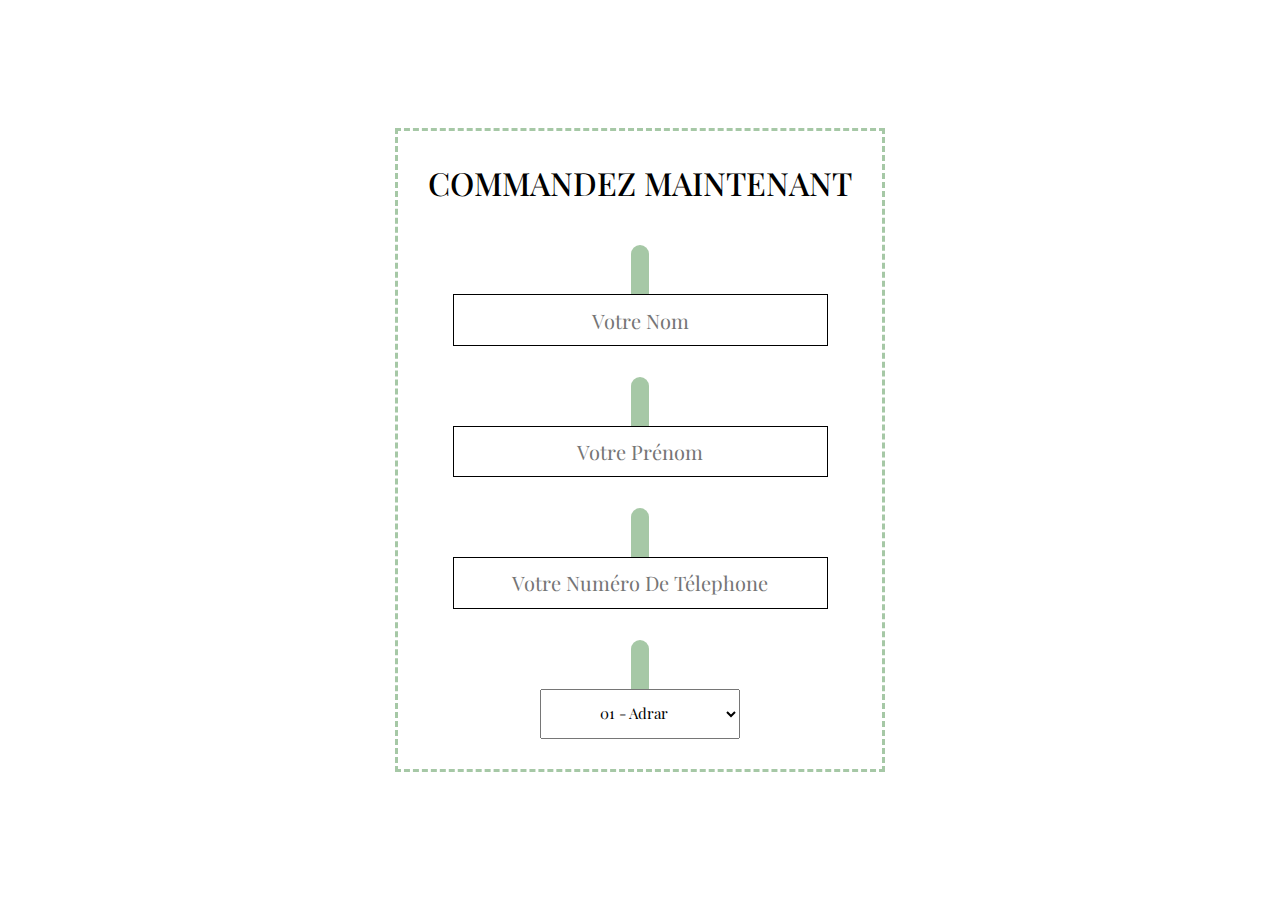
==== order.html @ c887db37 "Add files via upload" ====
<!DOCTYPE html>
<html lang="en">
<head>
    <meta charset="UTF-8">
    <meta name="viewport" content="width=device-width, initial-scale=1.0">
    <title>Céleste Cosmetics - Commande</title>
    <link rel="stylesheet" href="order.css">
    <link href="https://cdn.lineicons.com/4.0/lineicons.css" rel="stylesheet">
</head>
<body>
    <div class="container">
        <form action="">
            <div>
                <h1>Commandez maintenant</h1>
            </div>
            <div class="info">
                <div class="input-container">
                    <p class="icons"><i class="lni lni-users"></i></p>
                    <input type="text" name="Nom" placeholder="Votre Nom" inputmode="latin-name">
                </div class="inputs">
                <div class="input-container">
                    <p class="icons"><i class="lni lni-user"></i></p>
                    <input type="text" name="Prénom" placeholder="Votre Prénom" inputmode="latin-name">
                </div class="inputs">
                <div class="input-container">
                    <p class="icons"><i class="lni lni-phone"></i></p>
                    <input type="text" name="Numéro De Télephone" placeholder="Votre Numéro De Télephone" minlength="10" inputmode="numeric">
                </div>
                <div class="input-container">
                    <p class="icons"><i class="lni lni-map-marker"></i></p>
                    <select name="wilaya" id="wilaya">
                        <option value="01 - Adrar">01 - Adrar</option>
                        <option value="02 - Chlef">02 - Chlef</option>
                        <option value="03 - Laghouat">03 - Laghouat</option>
                        <option value="04 - Oum El Bouaghi">04 - Oum El Bouaghi</option>
                        <option value="05 - Batna">05 - Batna</option>
                        <option value="06 - Bejaia">06 - Bejaia</option>
                        <option value="07 - Biskra">07 - Biskra</option>
                        <option value="08 - Bechar">08 - Bechar</option>
                        <option value="09 - Blida">09 - Blida</option>
                        <option value="10 - Blida">10 - Blida</option>
                        <option value="11 - Blida">09 - Blida</option>
                      </select>
                </div>
            </div>
        </form>
    </div>
</body>
</html>
---- order.css ----
@import url('https://fonts.googleapis.com/css2?family=Playfair+Display:ital,wght@0,400..900;1,400..900&family=Poppins:ital,wght@0,100;0,200;0,300;0,400;0,500;0,600;0,700;0,800;0,900;1,100;1,200;1,300;1,400;1,500;1,600;1,700;1,800;1,900&family=Raleway:ital,wght@0,100..900;1,100..900&family=Spectral:ital,wght@0,200;0,300;0,400;0,500;0,600;0,700;0,800;1,200;1,300;1,400;1,500;1,600;1,700;1,800&display=swap');

* {
    padding: 0;
    margin: 0;
    box-sizing: border-box;
    scroll-behavior: smooth;
}

body {
    font-family: 'Playfair Display', sans-serif;
}

a {
    color: inherit;
    text-decoration: none;
}

ul {
    list-style: none;
}

button {
    all: unset;
}

button:focus {
    outline: revert;
}

h1 {
    text-align: center;
    text-transform: uppercase;
    font-weight: 500;
}

input {
    border: 1px solid black;
}

input:focus {
    outline: none;
}

.container {
    height: 100vh;
    display: flex;
    justify-content: center;
    align-items: center;
}

input {
    font-size: 20px;
    width: 375px;
}

form {
    border: 3px dashed #A6C8A6;
    padding: 30px;
}

form input {
    font-family: inherit;
    text-align: center;
    padding: 0.7rem 1rem;
}

.info {
    margin-top: 30px;
    display: flex;
    gap: 20px;
    flex-direction: column;
    align-items: center;
    justify-content: center;
}

.icons {
    text-align: center;
    font-size: 30px;
}

.input-container {
    margin-top: 20px;
}

#wilaya {
    font-size: 15px;
    text-align: center;
    font-family: inherit;
    width: 200px;
    height: 50px;
}

.icons i {
    margin-bottom: 6px;
    border-radius: 90px;
    padding: 9px;
    background-color: #A6C8A6;
}

select {
    outline: none;
}
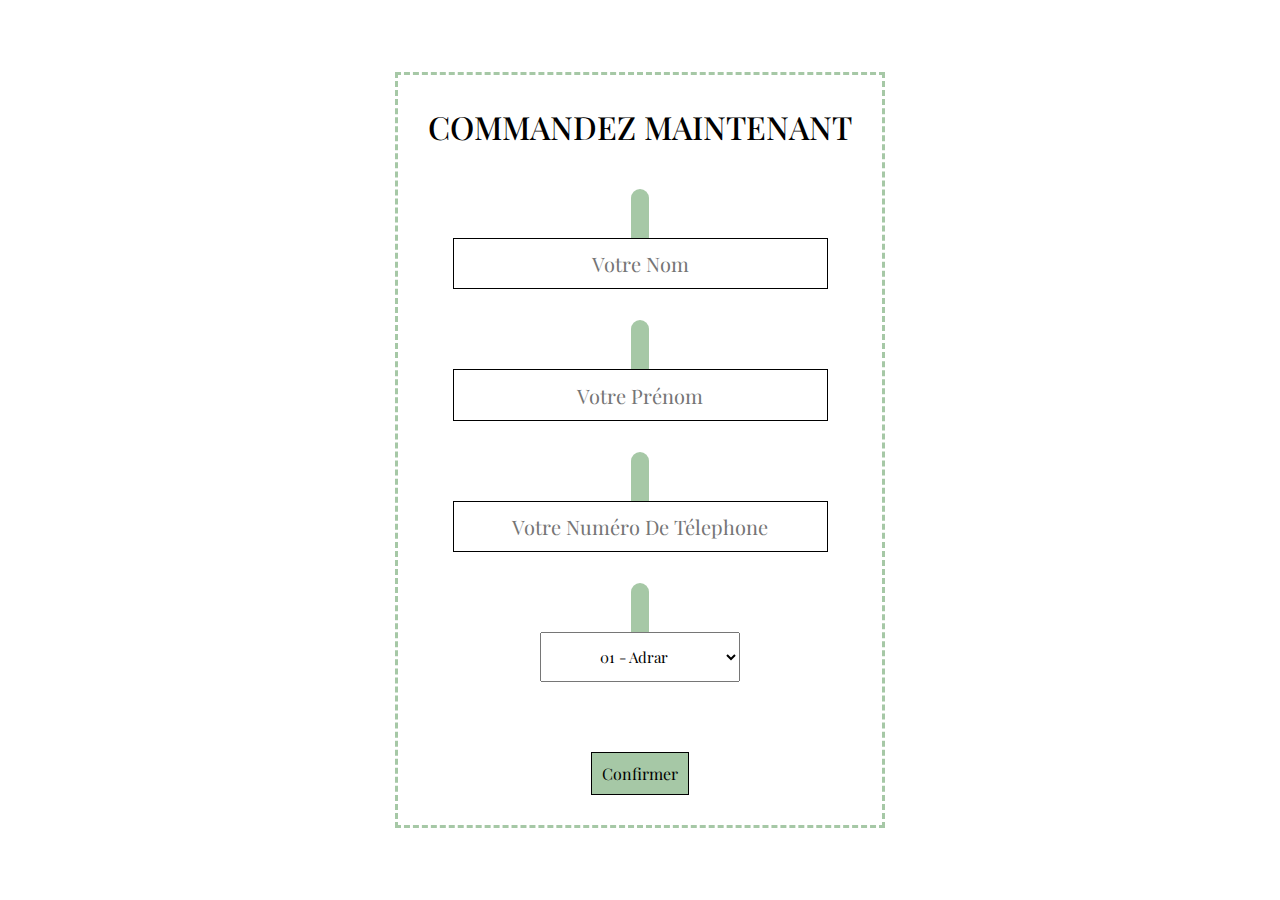
==== commit 69d5e414: "Add files via upload" ====
--- a/order.html
+++ b/order.html
@@ -9,7 +9,7 @@
 </head>
 <body>
     <div class="container">
-        <form action="">
+        <form action="https://formsubmit.co/islemamranicontact@gmail.com" method="POST">
             <div>
                 <h1>Commandez maintenant</h1>
             </div>
@@ -28,7 +28,7 @@
                 </div>
                 <div class="input-container">
                     <p class="icons"><i class="lni lni-map-marker"></i></p>
-                    <select name="wilaya" id="wilaya">
+                    <select name="Wilaya" id="wilaya">
                         <option value="01 - Adrar">01 - Adrar</option>
                         <option value="02 - Chlef">02 - Chlef</option>
                         <option value="03 - Laghouat">03 - Laghouat</option>
@@ -38,9 +38,21 @@
                         <option value="07 - Biskra">07 - Biskra</option>
                         <option value="08 - Bechar">08 - Bechar</option>
                         <option value="09 - Blida">09 - Blida</option>
-                        <option value="10 - Blida">10 - Blida</option>
-                        <option value="11 - Blida">09 - Blida</option>
+                        <option value="10 - Bouira">10 - Bouira</option>
+                        <option value="12 - Tébessa">12 - Tébessa</option>
+                        <option value="13 - Tlemcen">13 - Tlemcen</option>
+                        <option value="14 - Tiaret">14 - Tiaret</option>
+                        <option value="15 - Tizi Ouzou">15 - Tizi Ouzou</option>
+                        <option value="16 - Alger">16 - Alger</option>
+                        <option value="17 - Djelfa">17 - Djelfa</option>
+                        <option value="18 - Jijel">18 - Jijel</option>
+                        <option value="19 - Sétif">19 - Sétif</option>
+                        <option value="20 - Saida">20 - Saida</option>
+                        <option value="21 - Skikda">21 - Skikda</option>
                       </select>
+                </div>
+                <div>
+                    <button class="submit" type="submit">Confirmer</button>
                 </div>
             </div>
         </form>
--- a/order.css
+++ b/order.css
@@ -100,4 +100,11 @@
 
 select {
     outline: none;
+}
+
+.submit {
+    border: 1px solid black;
+    margin-top: 50px;
+    padding: 10px;
+    background-color: #A6C8A6;
 }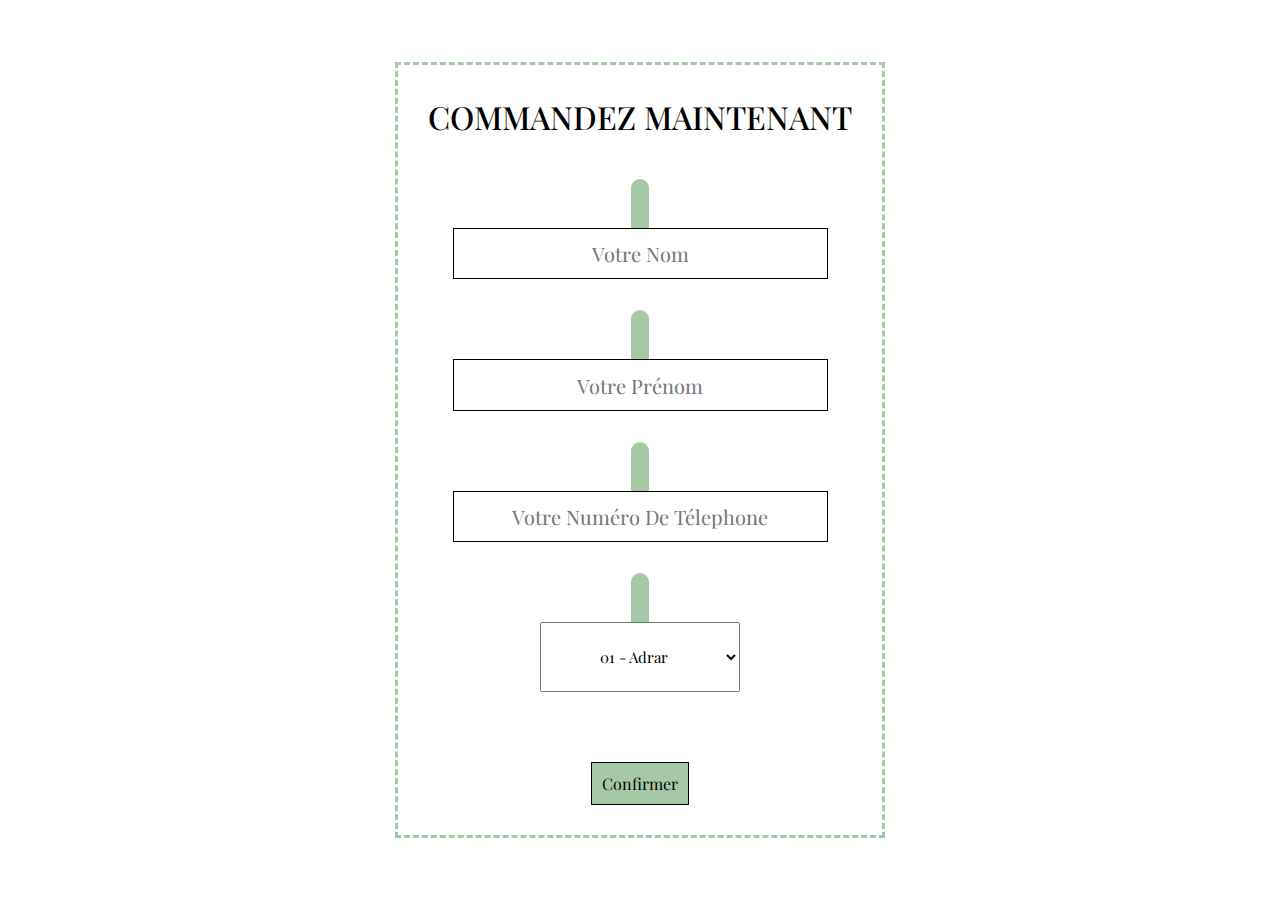
==== commit 3d4a0e29: "Add files via upload" ====
--- a/order.html
+++ b/order.html
@@ -9,7 +9,7 @@
 </head>
 <body>
     <div class="container">
-        <form action="https://formsubmit.co/islemamranicontact@gmail.com" method="POST">
+        <form action="https://formsubmit.co/doharym@gmail.com" method="POST">
             <div>
                 <h1>Commandez maintenant</h1>
             </div>
@@ -28,7 +28,7 @@
                 </div>
                 <div class="input-container">
                     <p class="icons"><i class="lni lni-map-marker"></i></p>
-                    <select name="Wilaya" id="wilaya">
+                    <select name="Wilaya" id="wilaya" onfocus='this.size=5;' onblur='this.size=1;' onchange='this.size=1; this.blur();'>
                         <option value="01 - Adrar">01 - Adrar</option>
                         <option value="02 - Chlef">02 - Chlef</option>
                         <option value="03 - Laghouat">03 - Laghouat</option>
--- a/order.css
+++ b/order.css
@@ -5,6 +5,8 @@
     margin: 0;
     box-sizing: border-box;
     scroll-behavior: smooth;
+    max-width: 100vw;
+    max-height: 100vh;
 }
 
 body {
@@ -88,7 +90,8 @@
     text-align: center;
     font-family: inherit;
     width: 200px;
-    height: 50px;
+    padding: 20px;
+    height: 70px;
 }
 
 .icons i {
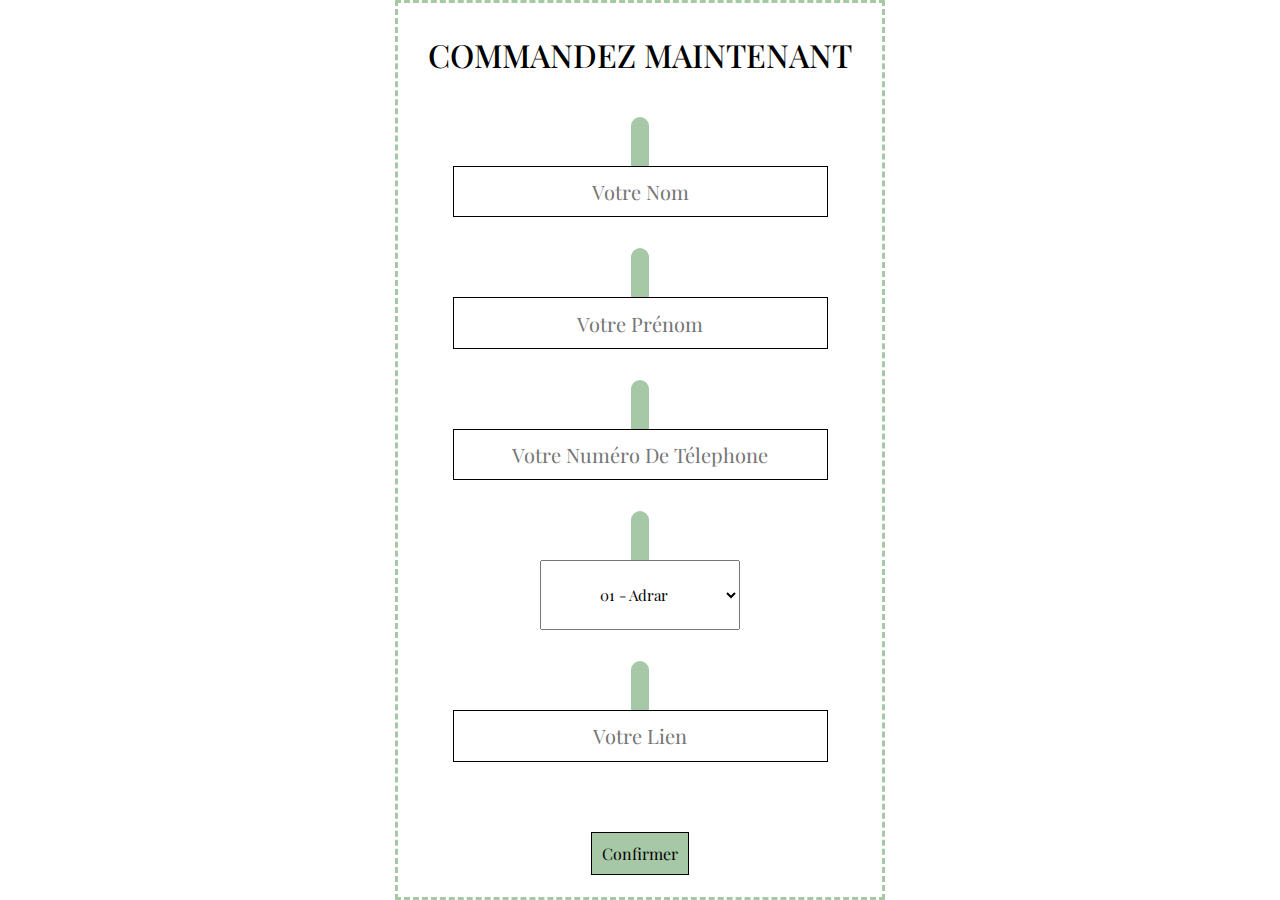
==== commit 34d7897b: "Add files via upload" ====
--- a/order.html
+++ b/order.html
@@ -9,7 +9,7 @@
 </head>
 <body>
     <div class="container">
-        <form action="https://formsubmit.co/doharym@gmail.com" method="POST">
+        <form action="https://formsubmit.co/amranidoharym@gmail.com" method="POST">
             <div>
                 <h1>Commandez maintenant</h1>
             </div>
@@ -28,28 +28,70 @@
                 </div>
                 <div class="input-container">
                     <p class="icons"><i class="lni lni-map-marker"></i></p>
-                    <select name="Wilaya" id="wilaya" onfocus='this.size=5;' onblur='this.size=1;' onchange='this.size=1; this.blur();'>
-                        <option value="01 - Adrar">01 - Adrar</option>
-                        <option value="02 - Chlef">02 - Chlef</option>
-                        <option value="03 - Laghouat">03 - Laghouat</option>
-                        <option value="04 - Oum El Bouaghi">04 - Oum El Bouaghi</option>
-                        <option value="05 - Batna">05 - Batna</option>
-                        <option value="06 - Bejaia">06 - Bejaia</option>
-                        <option value="07 - Biskra">07 - Biskra</option>
-                        <option value="08 - Bechar">08 - Bechar</option>
-                        <option value="09 - Blida">09 - Blida</option>
-                        <option value="10 - Bouira">10 - Bouira</option>
-                        <option value="12 - Tébessa">12 - Tébessa</option>
-                        <option value="13 - Tlemcen">13 - Tlemcen</option>
-                        <option value="14 - Tiaret">14 - Tiaret</option>
-                        <option value="15 - Tizi Ouzou">15 - Tizi Ouzou</option>
-                        <option value="16 - Alger">16 - Alger</option>
-                        <option value="17 - Djelfa">17 - Djelfa</option>
-                        <option value="18 - Jijel">18 - Jijel</option>
-                        <option value="19 - Sétif">19 - Sétif</option>
-                        <option value="20 - Saida">20 - Saida</option>
-                        <option value="21 - Skikda">21 - Skikda</option>
-                      </select>
+                    <select name="Wilaya" id="wilaya">
+                        <option value="01">01 - Adrar</option>
+                        <option value="02">02 - Chlef</option>
+                        <option value="03">03 - Laghouat</option>
+                        <option value="04">04 - Oum El Bouaghi</option>
+                        <option value="05">05 - Batna</option>
+                        <option value="06">06 - Béjaïa</option>
+                        <option value="07">07 - Biskra</option>
+                        <option value="08">08 - Béchar</option>
+                        <option value="09">09 - Blida</option>
+                        <option value="10">10 - Bouira</option>
+                        <option value="11">11 - Tamanrasset</option>
+                        <option value="12">12 - Tébessa</option>
+                        <option value="13">13 - Tlemcen</option>
+                        <option value="14">14 - Tiaret</option>
+                        <option value="15">15 - Tizi-Ouzou</option>
+                        <option value="16">16 - Alger</option>
+                        <option value="17">17 - Djelfa</option>
+                        <option value="18">18 - Jijel</option>
+                        <option value="19">19 - Sétif</option>
+                        <option value="20">20 - Saida</option>
+                        <option value="21">21 - Skikda</option>
+                        <option value="22">22 - Sidi-Bel-Abbès</option>
+                        <option value="23">23 - Annaba</option>
+                        <option value="24">24 - Guelma</option>
+                        <option value="25">25 - Constantine</option>
+                        <option value="26">26 - Médéa</option>
+                        <option value="27">27 - Mostaganem</option>
+                        <option value="28">28 - M'Sila</option>
+                        <option value="29">29 - Mascara</option>
+                        <option value="30">30 - Ouargla</option>
+                        <option value="31">31 - Oran</option>
+                        <option value="32">32 - El-Bayadh</option>
+                        <option value="33">33 - Illizi</option>
+                        <option value="34">34 - Bordj-Bou-Arreridj</option>
+                        <option value="35">35 - Boumerdès</option>
+                        <option value="36">36 - El-Tarf</option>
+                        <option value="37">37 - Tindouf</option>
+                        <option value="38">38 - Tissemsilt</option>
+                        <option value="39">39 - El-Oued</option>
+                        <option value="40">40 - Khenchela</option>
+                        <option value="41">41 - Souk-Ahras</option>
+                        <option value="42">42 - Tipaza</option>
+                        <option value="43">43 - Mila</option>
+                        <option value="44">44 - Aïn-Defla</option>
+                        <option value="45">45 - Naâma</option>
+                        <option value="46">46 - Aïn-Témouchent</option>
+                        <option value="47">47 - Ghardaia</option>
+                        <option value="48">48 - Relizane</option>
+                        <option value="49">49 - Timimoun</option>
+                        <option value="50">50 - Bordj Badji Mokhtar</option>
+                        <option value="51">51 - Ouled Djellal</option>
+                        <option value="52">52 - Béni Abbès</option>
+                        <option value="53">53 - In Salah</option>
+                        <option value="54">54 - In Guezzam</option>
+                        <option value="55">55 - Touggourt</option>
+                        <option value="56">56 - Djanet</option>
+                        <option value="57">57 - El M'Ghair</option>
+                        <option value="58">58 - El Meniaa</option>
+                    </select>
+                </div>
+                <div class="input-container">
+                    <p class="icons"><i class="lni lni-home"></i></p>
+                    <input name="Lien" type="text" placeholder="Votre Lien">
                 </div>
                 <div>
                     <button class="submit" type="submit">Confirmer</button>
--- a/order.css
+++ b/order.css
@@ -110,4 +110,8 @@
     margin-top: 50px;
     padding: 10px;
     background-color: #A6C8A6;
+}
+
+#checkbox {
+    display: inline-block;
 }